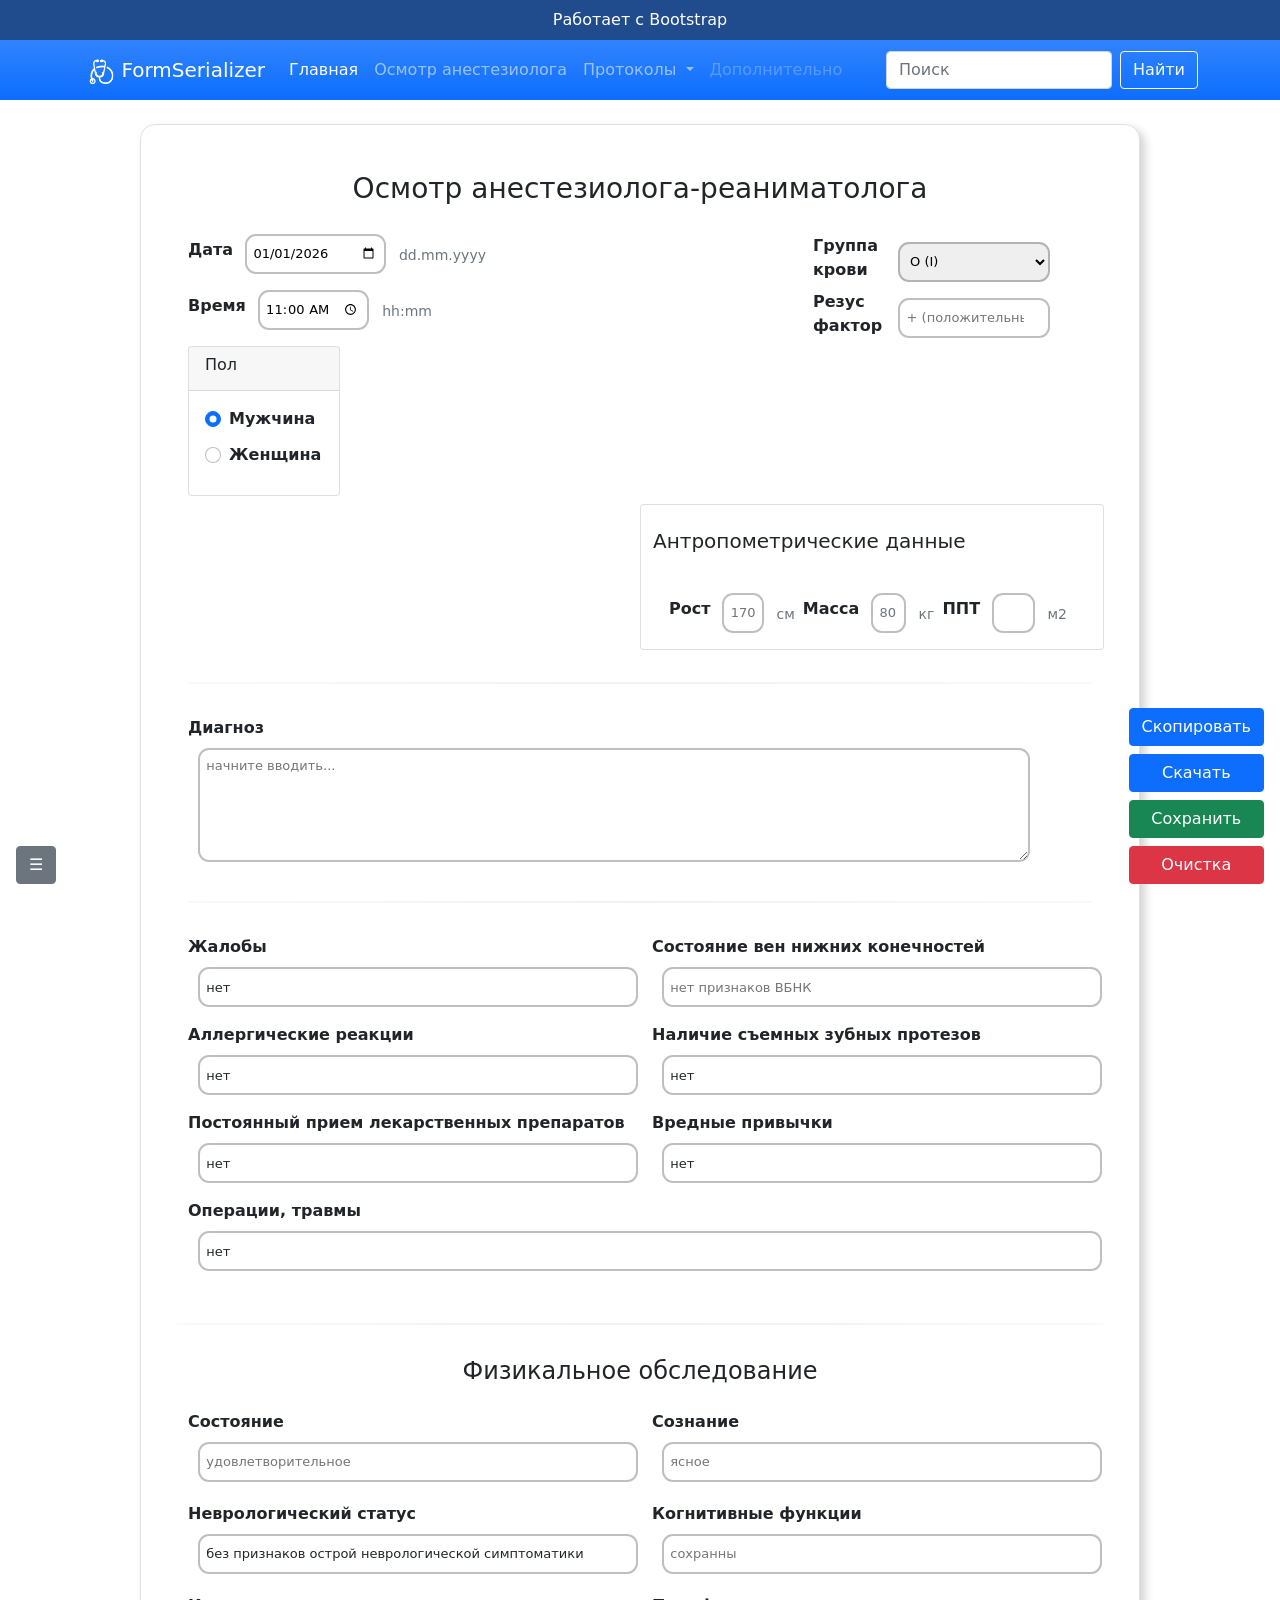
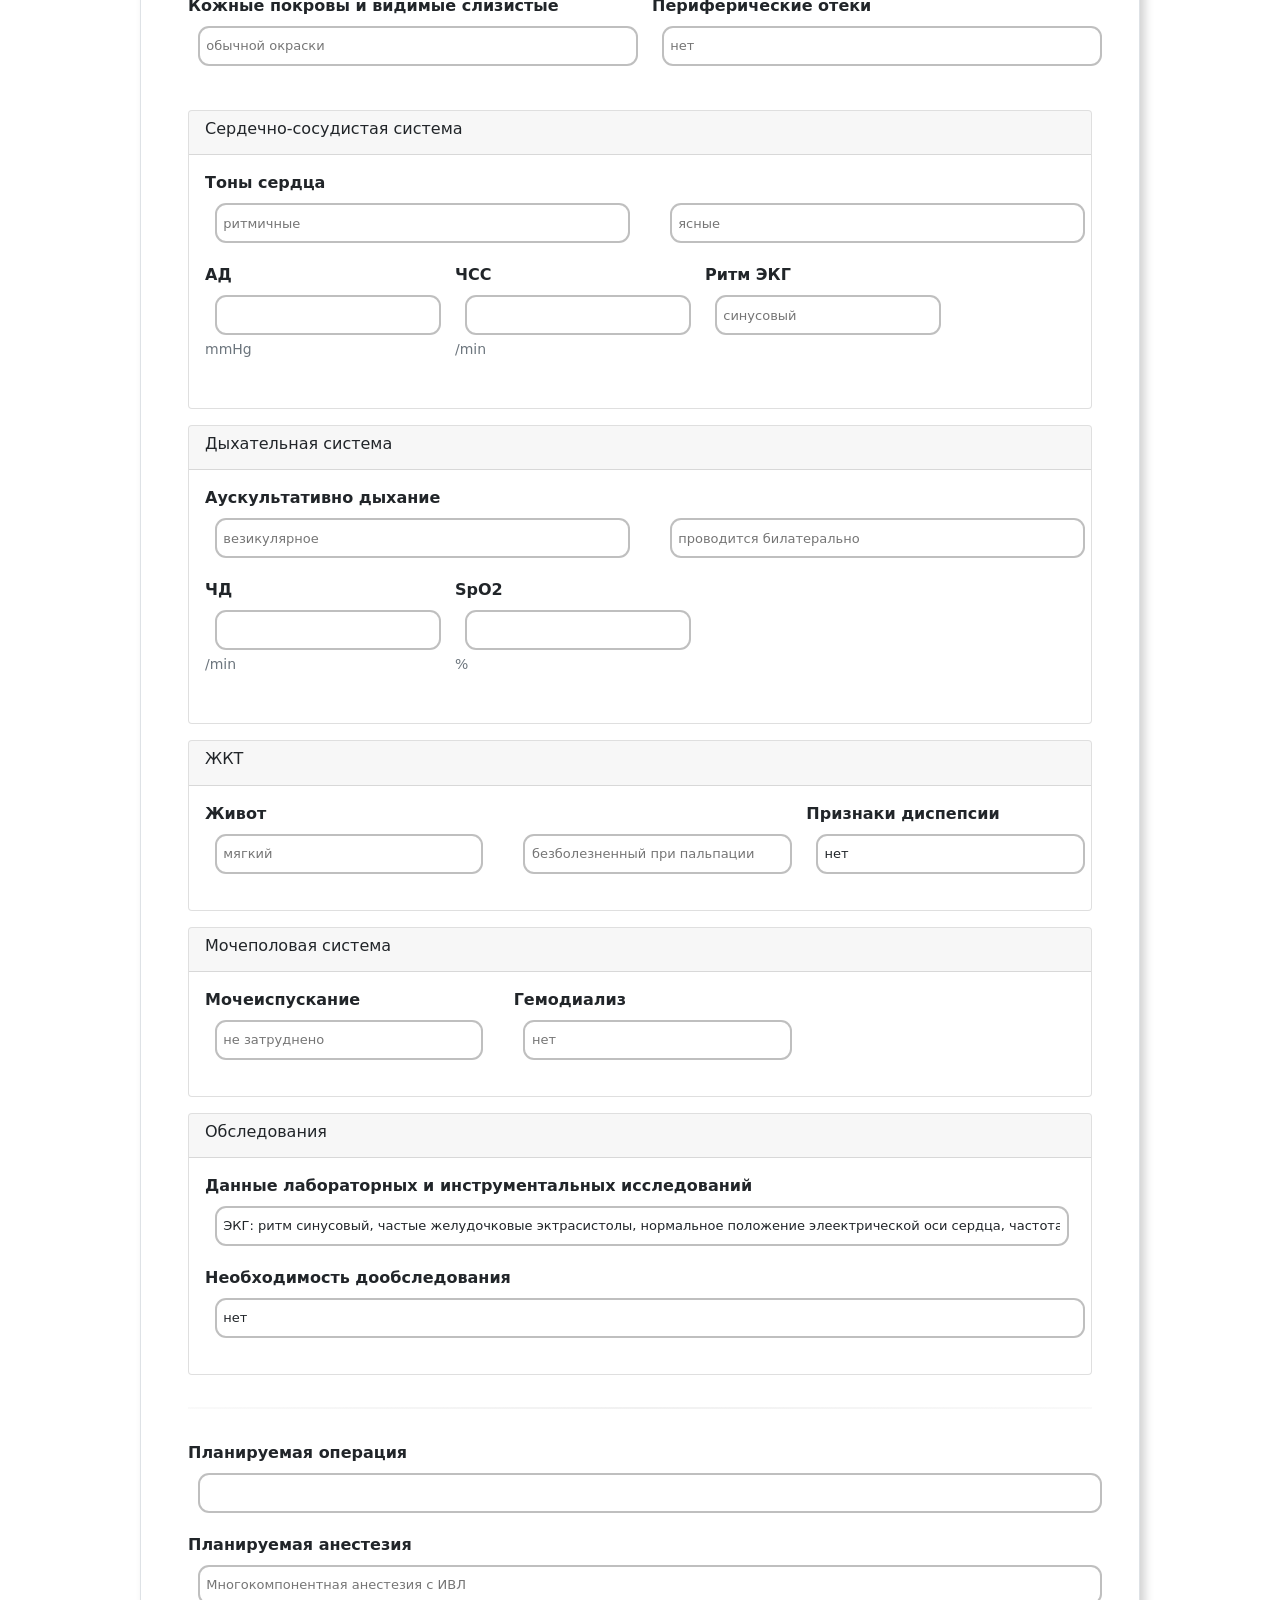
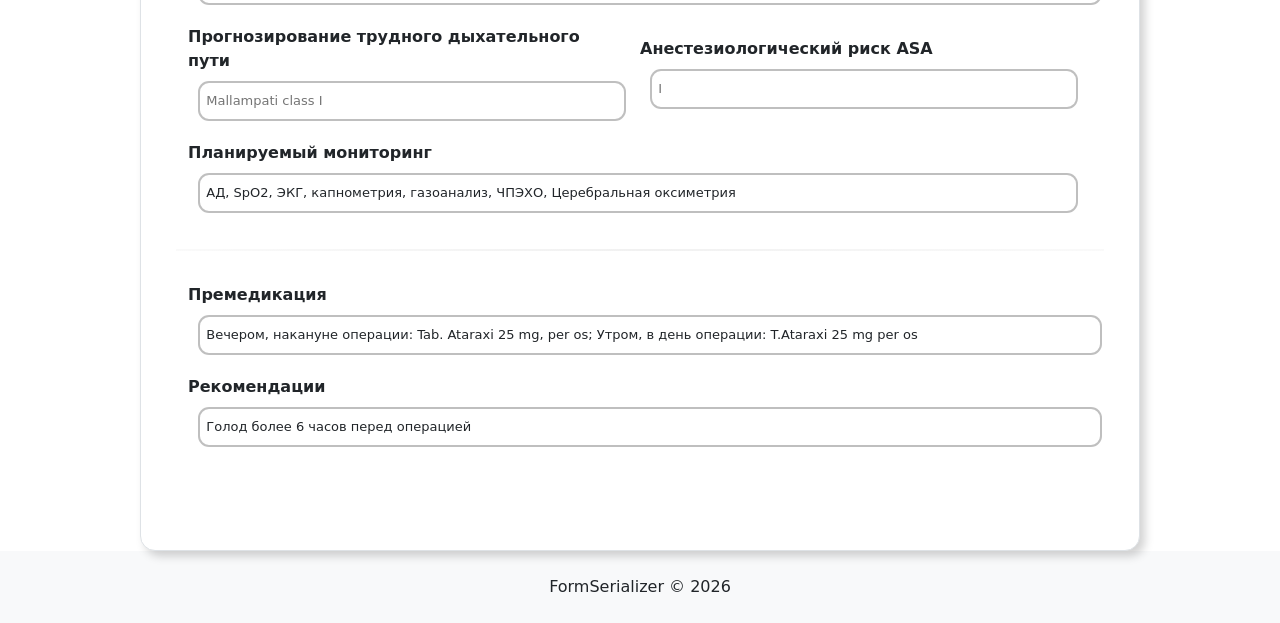
==== anesth_consultation.html @ f759b6f4 "update index and structure" ====
<!doctype html>
<html lang="ru">

<head>
  <meta charset="UTF-8" />
  <meta name="viewport" content="width=device-width, initial-scale=1.0" />
  <link rel="shortcut icon" href="img/icons/favicon.ico" />
  <link rel="stylesheet" type="text/css" href="css/lib/bootstrap.min.css" />
  <link rel="stylesheet" type="text/css" href="css/styles.css" />
  <title>Сериализатор форм</title>
</head>

<body>
 <header>
    <!-- Навигационная панель -->
    <div class="d-block px-3 py-2 text-center text-bold skippy" style="background-color: #083880; opacity: 90%">
      <a href="https://getbootstrap.com/" class="text-white text-decoration-none">Работает с Bootstrap</a>
    </div>
    <nav class="navbar navbar-expand-md navbar-dark bg-primary bg-gradient mb-4 py-0">
      <div class="container d-flex align-items-center">
        <!-- Логотип -->
        <a class="navbar-brand d-flex align-items-center" href="index.html">
          <img src="img/stethoscope_light.png" height="50px" alt="Изображение фонендоскопа" />FormSerializer
        </a>
        <!-- Ссылка на источник изображения: https://sergeychikin.ru/365/ Image by Сергей Чикин, brakodelnya@gmail.com-->

        <!-- Сворачиваемое меню  -->
        <div class="collapse navbar-collapse" id="navbarSupportedContent">
          <!-- Основные пункты меню (me-auto - выравнивание слева) -->
          <ul class="navbar-nav me-auto mb-2 mb-lg-0">
            <li class="nav-item">
              <a class="nav-link active" aria-current="page" href="index.html">Главная</a>
              <!-- Активная ссылка -->
            </li>
            <li class="nav-item">
              <a class="nav-link" href="anesth_consultation.html">Осмотр анестезиолога</a>
              <!-- Обычная ссылка -->
            </li>

            <!-- Выпадающее меню dropdown -->
            <li class="nav-item dropdown">
              <a class="nav-link dropdown-toggle" href="#" id="navbarDropdown" role="button" data-bs-toggle="dropdown"
                aria-expanded="false">
                Протоколы
              </a>
              <!-- Список выпадающего меню -->
              <ul id="main-menu-ul" class="dropdown-menu bg-light" aria-labelledby="navbarDropdown">
                <li><a class="dropdown-item" href="#">Протокол ЦВК</a></li>
                <li><a class="dropdown-item" href="#">Протокол артерия</a></li>
                <li><a class="dropdown-item" href="#">Протокол анестезии</a></li>
                <li>
                  <hr class="dropdown-divider" />
                  <!-- Разделитель пунктов меню -->
                </li>
                <li>
                  <a class="dropdown-item" href="#">Другие протоколы</a>
                </li>
              </ul>
            </li>

            <!-- Неактивная  ссылка -->
            <li class="nav-item">
              <a class="nav-link disabled" href="#" tabindex="-1" aria-disabled="true">Дополнительно</a>
            </li>
          </ul>

          <!-- Форма поиска как flex-контейнер -->
          <form class="d-flex" onsubmit="handleSearch(event)">
            <input class="form-control me-2" type="search" placeholder="Поиск" aria-label="Search">
            <button class="btn btn-outline-light" type="submit">
              Найти
            </button>
          </form>
        </div>
      </div>
    </nav>
  </header>
  <!-- Кнопка открытия меню -->
  <button class="btn btn-secondary position-fixed bottom-0 start-0 m-3" type="button" data-bs-toggle="offcanvas"
    data-bs-target="#sidebarMenu" id="main-dropdown-butt">
    ☰
  </button>

<div class="container d-flex justify-content-center align-items-center">
    <div class="content">
       <!-- Боковое меню offcanvas (динамическое меню будет заполнено скриптом) -->
      <div class="offcanvas offcanvas-start bg-light" id="sidebarMenu" aria-labelledby="sidebarLabel">
        <div class="offcanvas-header">
          <h5 class="offcanvas-title" id="sidebarLabel">Меню</h5>

          <button type="button" class="btn-close" data-bs-dismiss="offcanvas"></button>
        </div>
        <hr />
        <div class="offcanvas-body">
          <!-- Динамическое меню -->
          <ul class="nav nav-pills flex-column mb-auto" id="menu-ul"></ul>
        </div>
      </div>

      <!------ FORM ------->
      <form class="form-group" id="main-form">
        <div id="block-1">
          <!-- Heading -->
          <h3>Осмотр анестезиолога-реаниматолога</h3>
          <!-- НАЧАЛО -- Блок-1: Дата, Время, Антропометрические данные, Группа крови, Резус фактор -->
          <div class="row mt-4">
            <!-- ЛЕВАЯ КОЛОНКА: Дата и время -->
            <div class="col d-flex flex-column justify-content-start align-items-start">
              <!-- Прижато по сверху и  влево -->
              <div class="d-flex align-items-center mb-3" id="date"></div> <!-- по центру содержимого -->
              <div class="d-flex align-items-center mb-3" id="time"></div> <!-- по центру содержимого -->
              <!-- chekbox -->
              <div class="card">
                <div class="card-header">
                  <h6>Пол</h6>
                </div>
                <div class="card-body">
                  <div class="form-check" id="male"></div>
                  <div class="form-check" id="female"></div>
                </div>
              </div>
            </div>
            <div class="col"></div> <!-- пустая колонка -->
            <!-- ПРАВАЯ КОЛОНКА: всё остальное -->
            <div class="col d-flex flex-column justify-content-start align-items-start">
              <!-- ГРУППА КРОВИ И РЕЗУС  -->
              <div class="d-flex align-items-center fixed-label fixed-input" id="blood-gr"></div>
              <div class="fixed-input d-flex align-items-center mb-3 fixed-label" id="blood-gr-rh"></div>
            </div>
          </div>

          <div class="row mt-2 row-cols-2"><!-- два столбца -->
            <div class="col">
            </div>
            <div class="col card">
              <!-- АНТРОПОМЕТРИЯ - -->
              <!-- Заголовок -->
              <div class="card-title mb-3 mt-4" id="block-anthropometric-data"></div>
              <div class="d-flex card-body col-auto"><!-- горизонтальный ряд -->
                <div class="d-flex align-items-center pe-sm-2" id="growth"></div>
                <div class="d-flex align-items-center pe-sm-2" id="mass"></div>
                <div class="d-flex align-items-center pe-sm-2" id="bsa-result"></div>
              </div>
            </div>
          </div>
        </div>

        <!-- КОНЕЦ -- Блок-1 -->
        <div id="block-2">
          <!-- НАЧАЛО -- Блок-2: Диагноз -->
          <div class="d-flex">
            <div id="diagnosis"></div>
          </div>
        </div>


        <!-- КОНЕЦ -- Блок-2 -->
        <div class="row" id="block-3">
          <!-- НАЧАЛО -- Блок-3: Доп сведения, операции, аллергии итд -->

          <!-- ЛЕВЫЙ СТОЛБЕЦ: жалобы, аллергия, лекарства -->
          <div class="col-md-6">
            <div id="added-info-about-ds"></div>
            <div id="complaints" class="mb-3"></div>
            <div id="allergy" class="mb-3"></div>
            <div id="drugs" class="mb-3"></div>
          </div>

          <!-- ПРАВЫЙ СТОЛБЕЦ: состояние вен, зубы, операции, вредные привычки -->
          <div class="col-md-6">
            <div class="mb-3" id="condition-of-veins"></div>
            <div class="mb-3" id="dentures"></div>
            <div class="mb-3" id="bad-habits"></div>
          </div>
          <div class="mb-3" id="other-operations"></div>
        </div>
        <!-- Конец -- Блок-3: Доп сведения, операции, аллергии итд -->
        <div id="block-physical-exam"></div> <!-- Заголовок: Физикальное обследование -->

        <div class="row" id="block-4">
          <!-- НАЧАЛО -- Блок-4: Физикальное обследование -->
          <div class="col-6 mb-3" id="patient-state"></div>
          <div class="col-6 mb-3" id="patient-consciousness"></div>
          <div class="col-6 mb-3" id="patient-status-neuro"></div>
          <div class="col-6 mb-3" id="patient-status-cognitive"></div>
          <div class="col-6 mb-3" id="patient-skin"></div>
          <div class="col-6" id="patient-edema"></div>
          <div class="mb-4"></div>
          <div class="">
            <div class="card">
              <div class="card-header">
                <h6>Сердечно-сосудистая система</h6>
              </div>
              <div class="card-body">
                <div class="row mb-3">
                  <div class="col me-3" id="patient-heart-tones-1"></div>
                  <div class="col" id="patient-heart-tones-2"></div>
                </div>
                <div class="row mb-3">
                  <div class="col-6 mb-3  fixed-input" id="patient-ad"></div>
                  <div class="col-6 mb-3 fixed-input" id="patient-pulse"></div>
                  <div class="col-6 mb-3 fixed-input" id="patient-ecg"></div>
                </div>
              </div>
            </div>
          </div>
          <div class="mb-3"></div>
          <div class="">
            <div class="card">
              <div class="card-header">
                <h6>Дыхательная система</h6>
              </div>
              <div class="card-body">
                <div class="row mb-3">
                  <div class="col me-3" id="patient-auscultation-type-1"></div>
                  <div class="col" id="patient-auscultation-type-2"></div>
                </div>
                <div class="row mb-3">
                  <div class="col-6 mb-3  fixed-input" id="patient-breath-rate"></div>
                  <div class="col-6 mb-3 fixed-input" id="patient-spo2"></div>
                  <div class="col-6 mb-1 fixed-input" id="patient-ecg"></div>
                </div>
              </div>
            </div>
          </div>
          <div class="mb-3"></div>
          <div class="">
            <div class="card">
              <div class="card-header">
                <h6>ЖКТ</h6>
              </div>
              <div class="card-body">
                <div class="row mb-3">
                  <div class="col me-3" id="patient-abdomen-1"></div>
                  <div class="col" id="patient-abdomen-2"></div>
                  <div class="col" id="patient-dyspes"></div>
                </div>
              </div>
            </div>
          </div>
          <div class="mb-3"></div>
          <div class="">
            <div class="card">
              <div class="card-header">
                <h6>Мочеполовая система</h6>
              </div>
              <div class="card-body">
                <div class="row mb-3">
                  <div class="col me-3" id="patient-urination"></div>
                  <div class="col" id="patient-dialisis"></div>
                  <div class="col" id="patient-dyspes"></div>
                </div>
              </div>
            </div>
          </div>
        </div>
        <div class="mb-3"></div>
        <!-- КОНЕЦ -- Блок-4: Физикальное обследование -->

        <div id="block-5">
          <!-- НАЧАЛО -- Блок-5: Лабораторные данные, дообследование -->

          <div class="card">
            <div class="card-header">
              <h6>Обследования</h6>
            </div>
            <div class="card-body">
              <div class="row mb-3">
                <div class="col me-3" id="analiysis"></div>
              </div>
              <div class="row mb-3">
                <div class="col" id="deep-examination"></div>
              </div>
            </div>
          </div>


        </div>
        <!-- КОНЕЦ -- Блок-5: Лабораторные данные, дообследование -->

        <!----------------------------------->
        <div class="row" id="block-6">
          <!-- НАЧАЛО -- Блок-6: Планируемая операция, анестезия... -->
          <div class="mb-3" id="planned-operation"></div>
          <div class="mb-3" id="planned-anesth"></div>
          <div class="row align-content-center">
            <div class="col-6 mb-3 align-content-center" id="mallampati"></div>
            <div class="col-6 mb-3 align-content-center" id="asa"></div>
            <div class="col" id="planned-monitoring"></div>
          </div>
        </div>
        <!-- КОНЕЦ -- Блок-6: Планируемая операция, анестезия... -->

        <!----------------------------------->
        <div class="row" id="block-7">
          <!-- НАЧАЛО -- Блок-7: Планируемый мониторинг, премедикация... -->

          <div class="mb-3" id="premedecation"></div>
          <div class="mb-3" id="recomendations"></div>
        </div>
        <!-- КОНЕЦ -- Блок-7: Планируемый мониторинг, премедикация... -->

    </div>
    </form>
    <!-- Кнопки справа внизу -->
    <div class="position-fixed bottom-0 end-0 m-3 d-flex flex-column gap-2">
      <button class="btn btn-primary" id="copy-button">Скопировать</button>
      <button class="btn btn-primary" id="save-to-file-button">Скачать</button>
      <button class="btn btn-success" id="save-to-file-ls">Сохранить</button>
      <button class="btn btn-danger" id="clear-ls" onclick="clearLocalStorage()">Очистка</button>
    </div>
  </div>
  </div>

  <footer class="bg-light py-4">
    <div class="container text-center">
      FormSerializer © <span id="current-year"></span>
    </div>
  </footer>

  <script src="js/lib/bootstrap.min.js">
    // bootstrap
  </script>
  <script src="js/source.js">
    // JS
  </script>
  <script src="js/anesth_consult_page_builder.js">
    // JS
  </script>
  <script src="js/variables.js">
    // JS
  </script>
</body>

</html>
---- css/styles.css ----
.content {
  background: #ffffff;
  border: 1px solid #dee2e6;
  border-radius: 15px;
  padding: 2em 2em 3em 2em;
  box-shadow: 5px 5px 10px rgba(0, 0, 0, 0.18); /* тень */
  max-width: 1000px;  
}

/* Формы */
.form-group {
  padding: 15px;
  margin-bottom: 20px;
}
.form-group label {
  margin-right: 2px;
  font-weight: bold;
}
.delivered {
  width: 50%;
}

/* Поля ввода */
.form-group input:not([type="radio"]):not([type="checkbox"]), /* исключение для радибаттон и чекбокс */
.form-group textarea,
.form-group select
 {
  border: 2px solid rgba(0, 0, 0, 0.25);
  width: 100%;
  font-size: 13px;
  min-height: 40px;
  margin-left: 0.75em;
  margin-right: 1em;
  border-radius: 11px;
  padding: 0.5em;
  transition: all 0.2s;
  outline: none;
  cursor: text;
  overflow: auto;
}

.form-group textarea {
  min-height: 40px;
  max-height: 200px;
  resize: vertical;
}

/* Состояния полей */
.form-group input:hover :not([type="radio"]):not([type="checkbox"]),
.form-group textarea:hover,
.form-group select:hover {
  background: #d3d3d3;
}
.form-group input :focus:not([type="radio"]):not([type="checkbox"]),
.form-group textarea:focus,
.form-group select:focus {
  background: #fff;
  border: 2px solid #007bff;
  box-shadow: 0 0 5px rgba(0, 123, 255, 0.5);
  font-weight: bold;
}

.form-text {
  /* margin: 1em !important; */
  display: block;
}
/* Фикисрованный размер для label, input */
.fixed-label {
  min-width: 200px;
}
.fixed-input {
  width: 250px;
}

/* Line spacer */
.line-spacer {
  height: 2px;

  /*background-color: #1a1a1a;*/
  background-image: linear-gradient(90deg, #f7f7f7, #ebebeb, #f7f7f7);
  opacity: 70%;
  margin-top: 2em;
  margin-bottom: 2em;
}

/* headers */
h1,
h2,
h3,
h4 {
  text-align: center;
  margin-bottom: 1em;
}
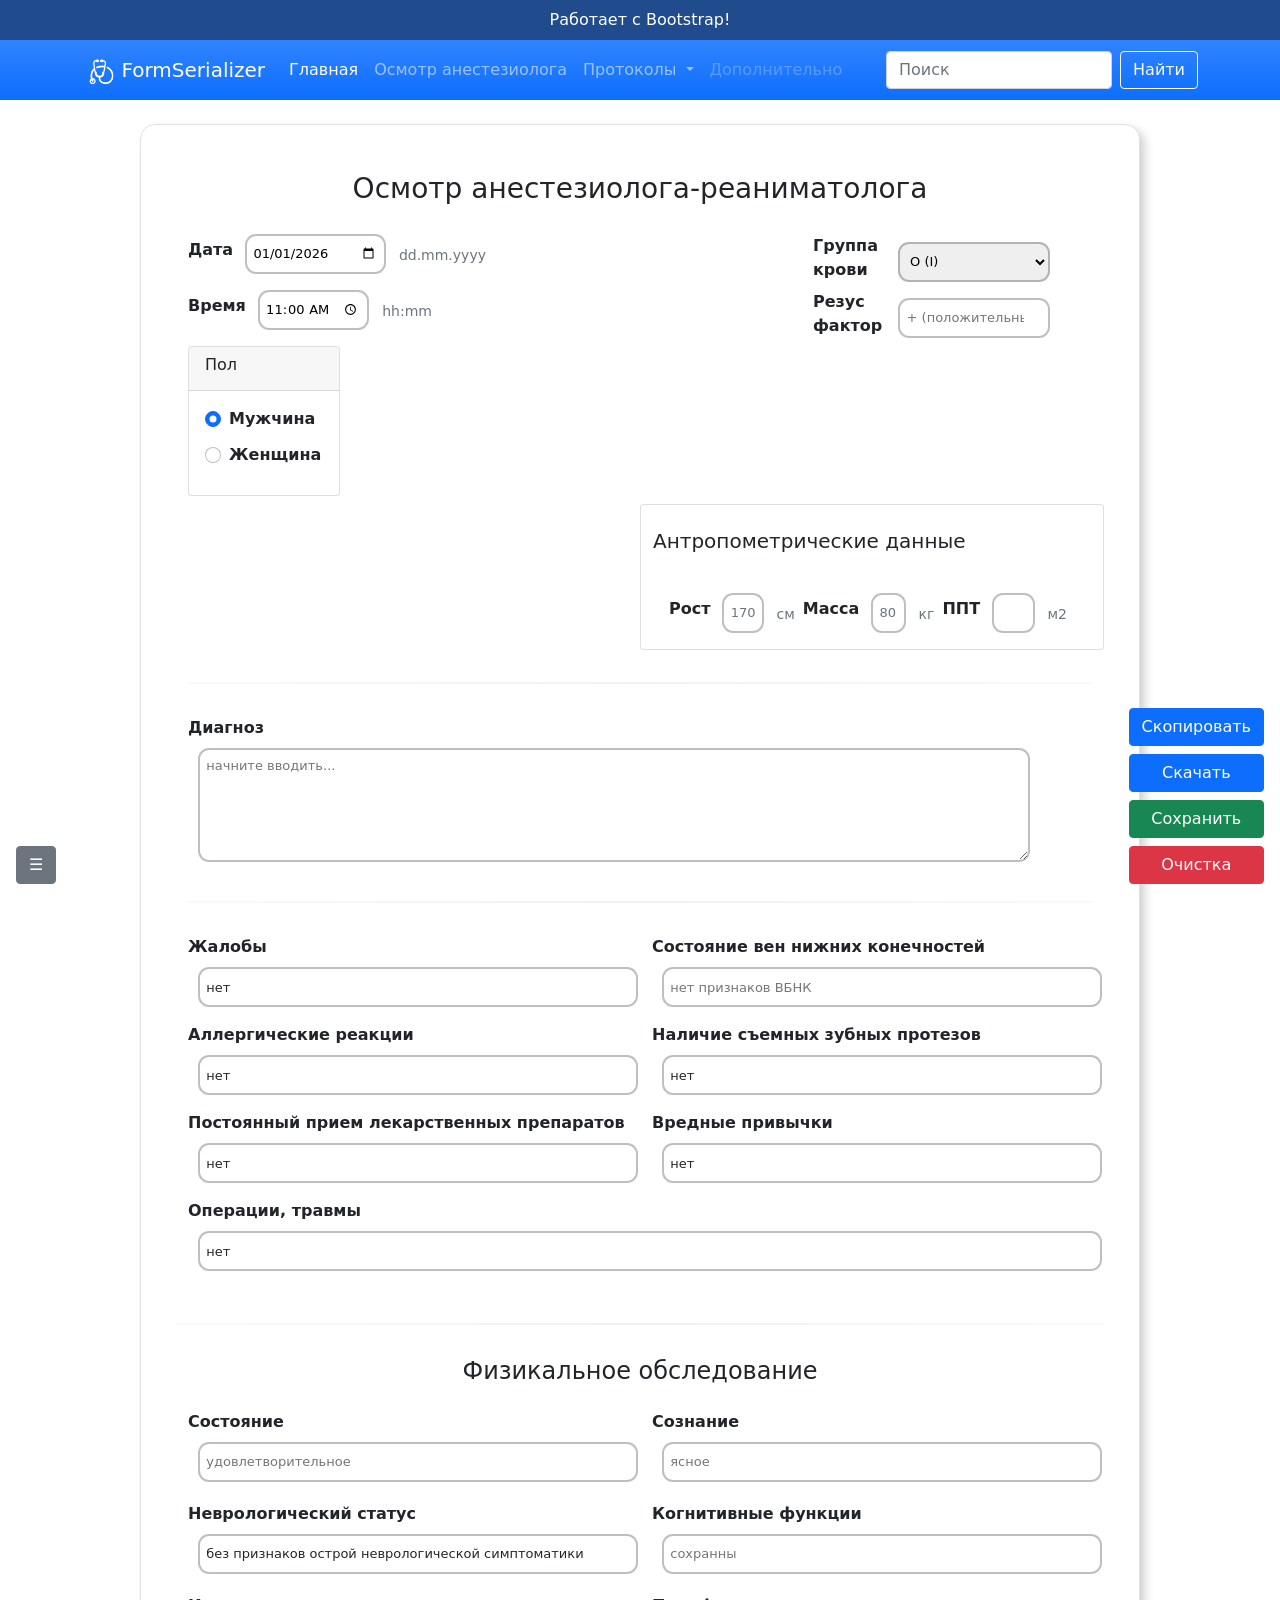
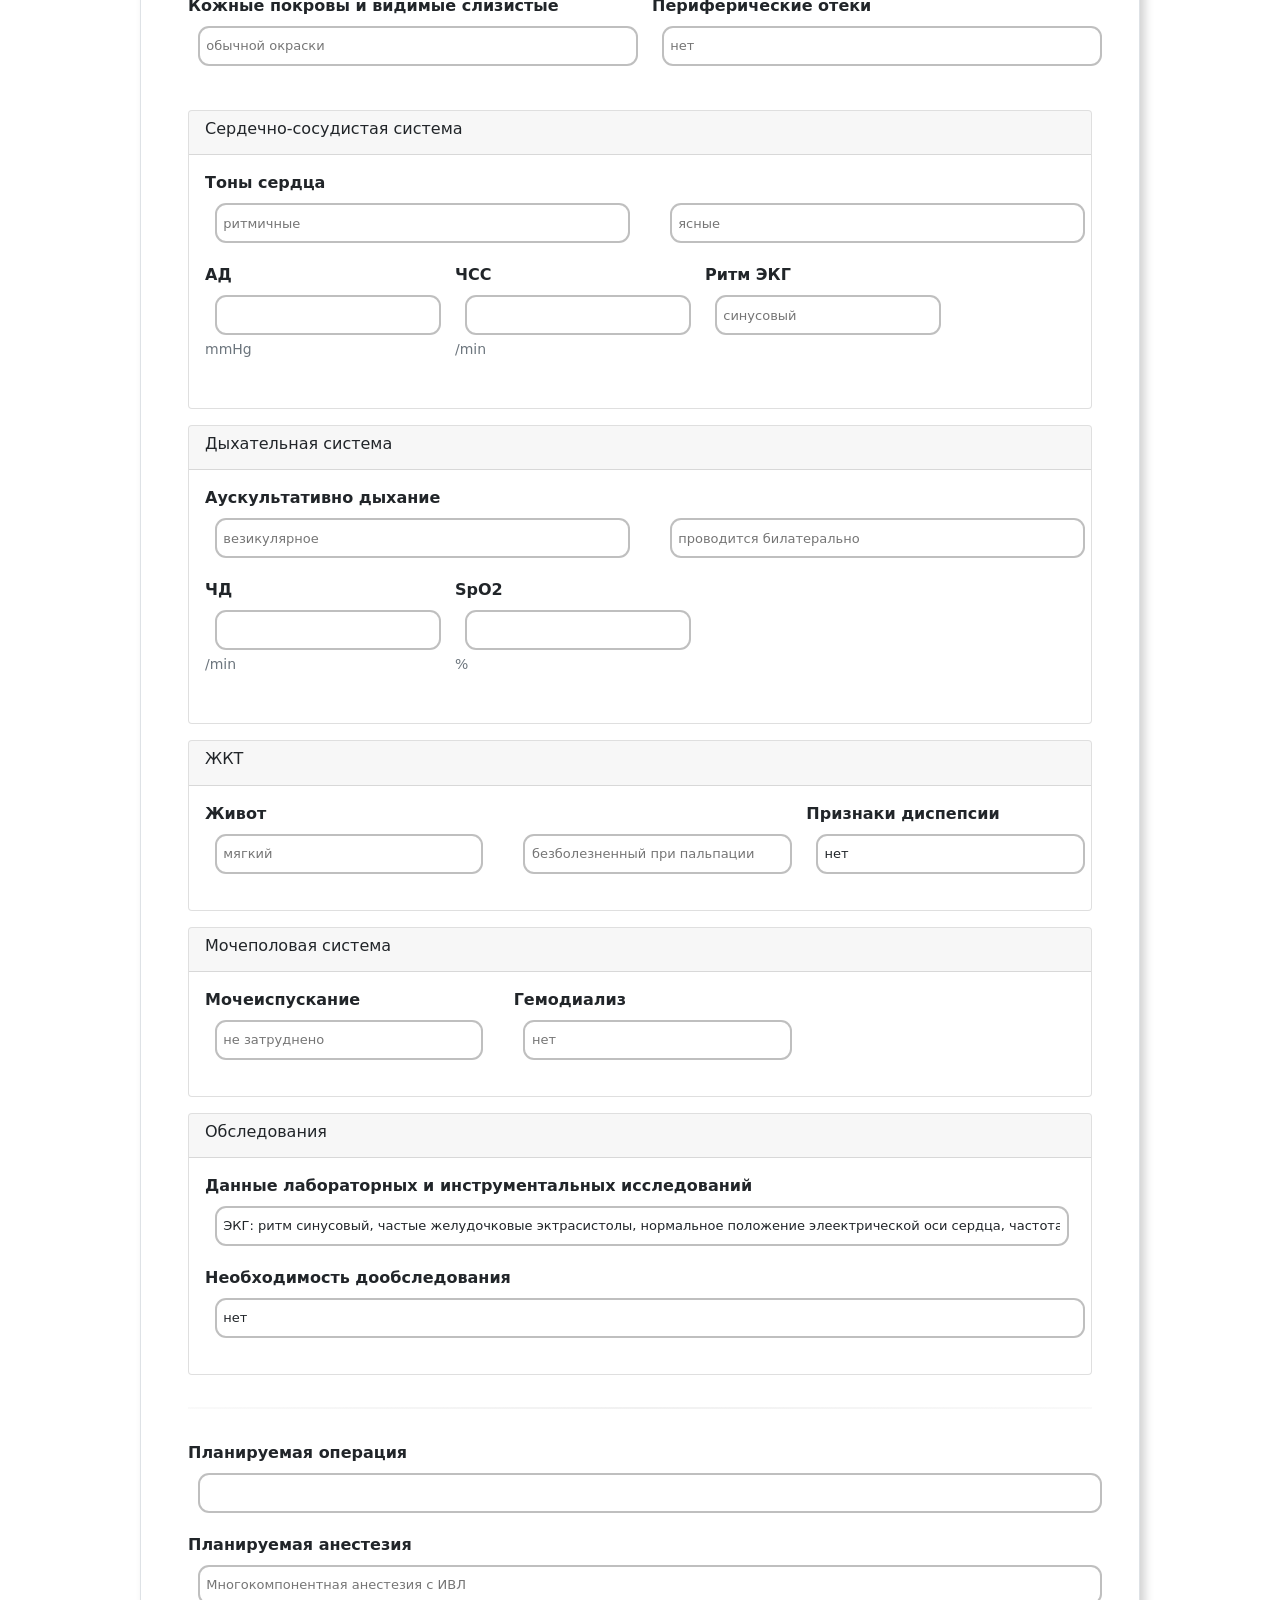
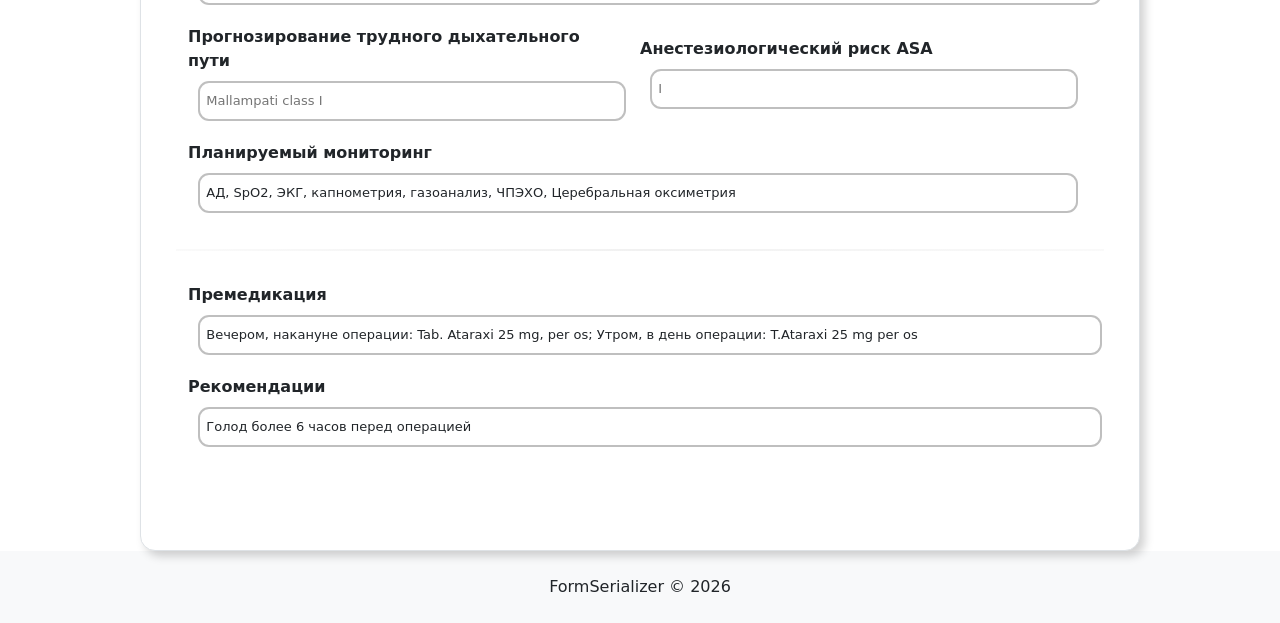
==== commit 2f005a75: "fix some small bugs" ====
--- a/anesth_consultation.html
+++ b/anesth_consultation.html
@@ -14,7 +14,7 @@
  <header>
     <!-- Навигационная панель -->
     <div class="d-block px-3 py-2 text-center text-bold skippy" style="background-color: #083880; opacity: 90%">
-      <a href="https://getbootstrap.com/" class="text-white text-decoration-none">Работает с Bootstrap</a>
+      <a href="https://getbootstrap.com/" class="text-white text-decoration-none">Работает с Bootstrap!</a>
     </div>
     <nav class="navbar navbar-expand-md navbar-dark bg-primary bg-gradient mb-4 py-0">
       <div class="container d-flex align-items-center">
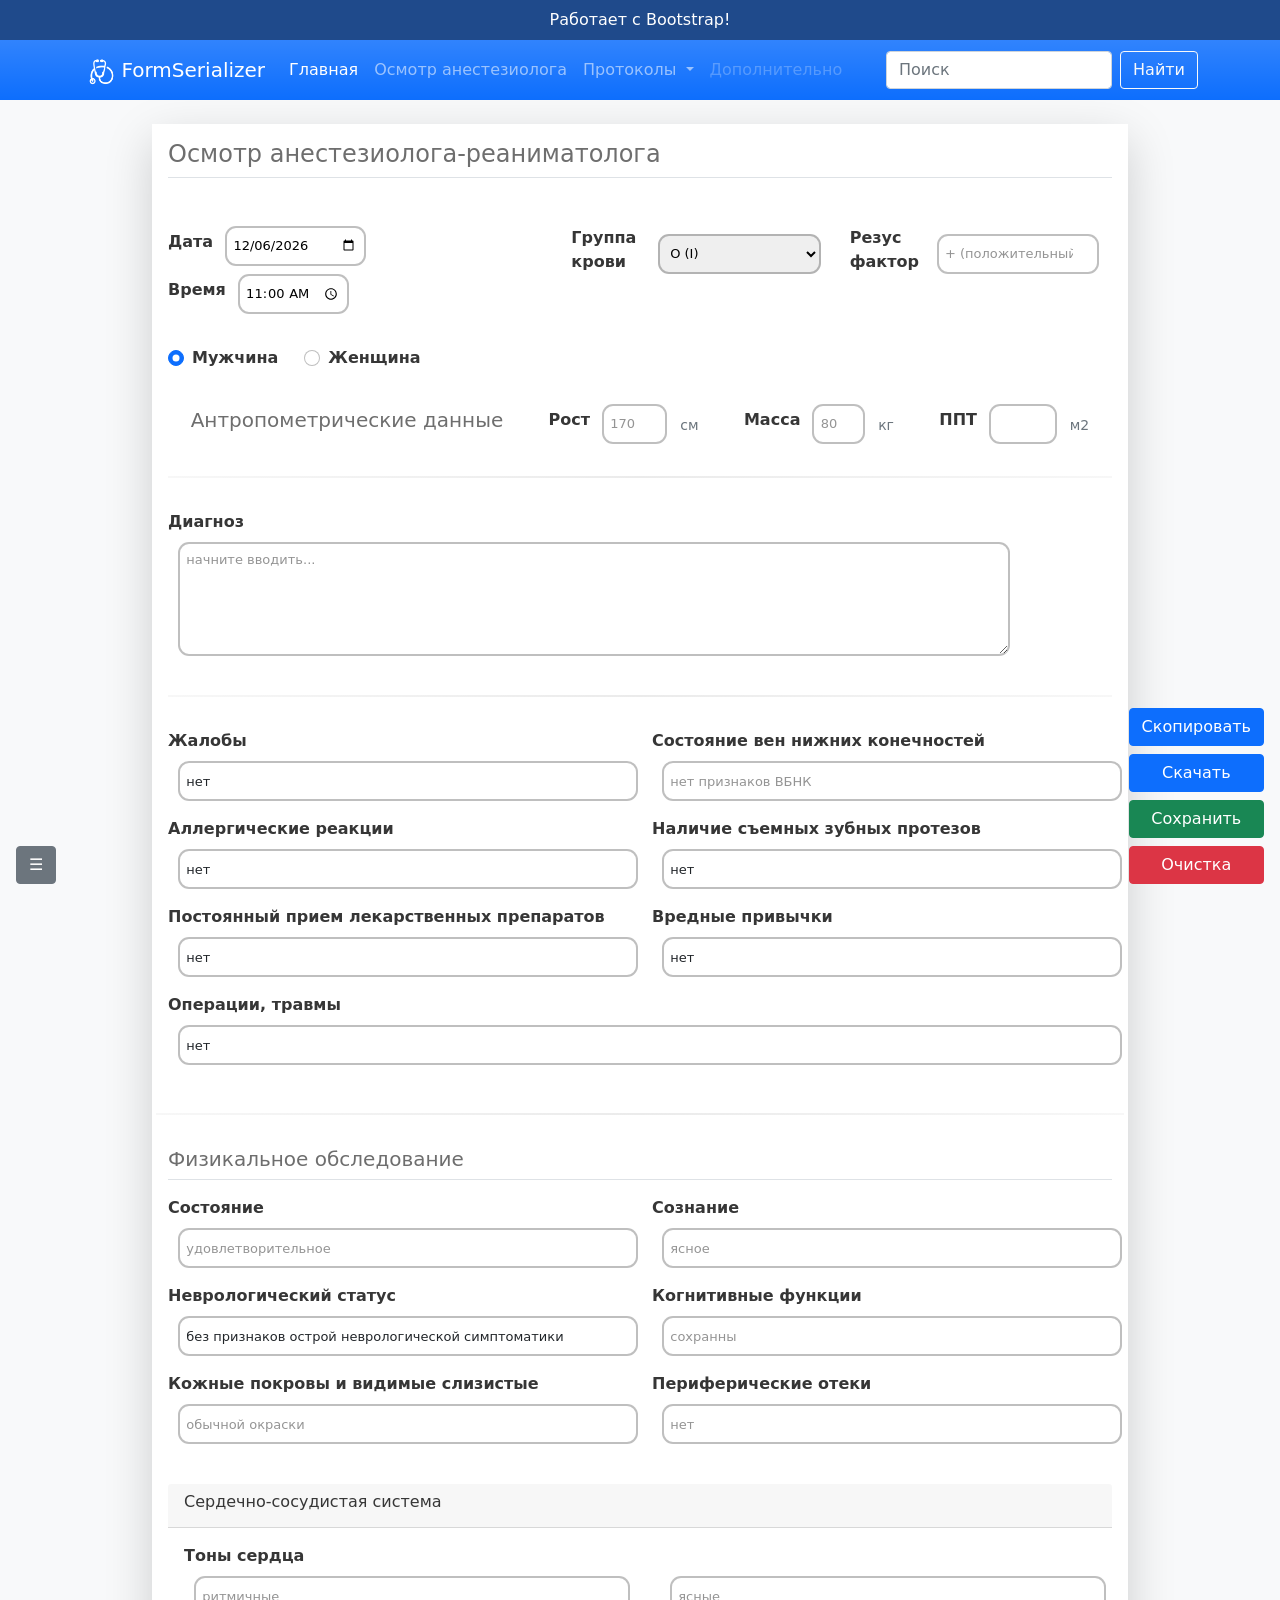
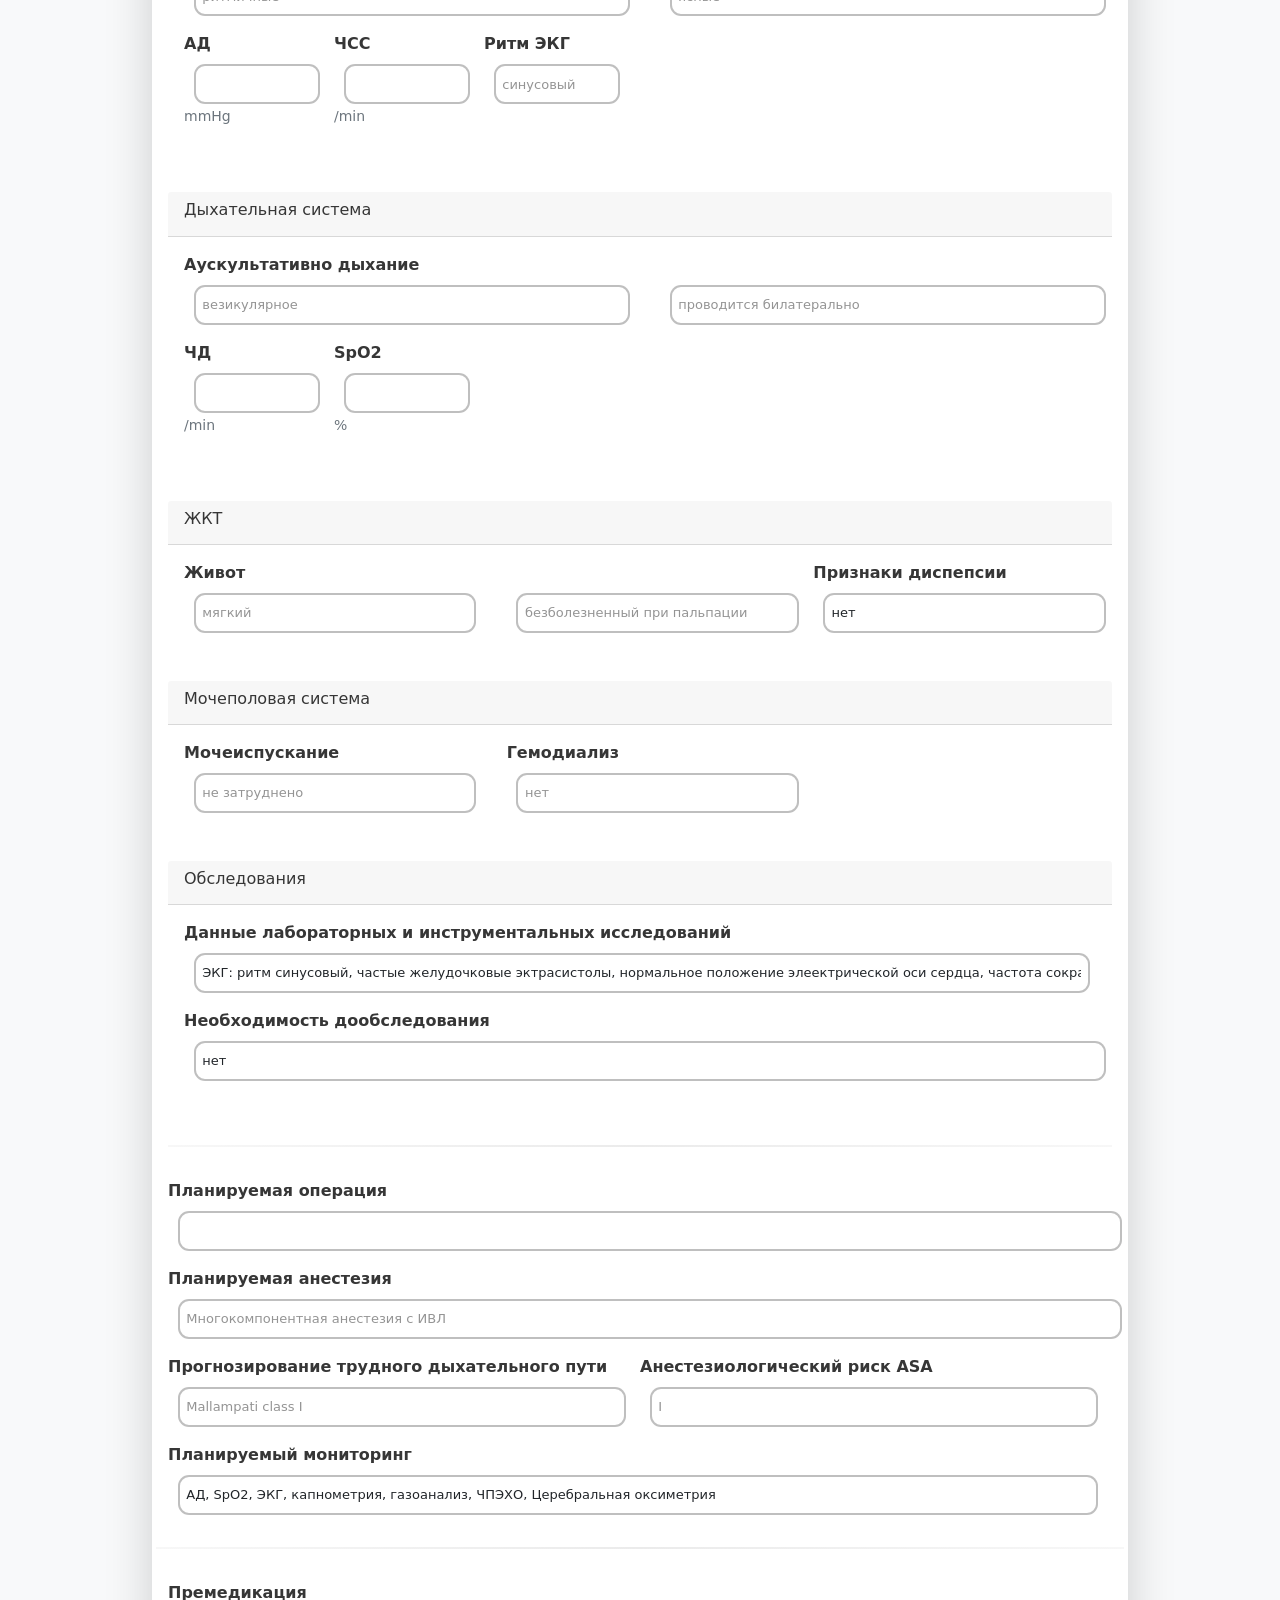
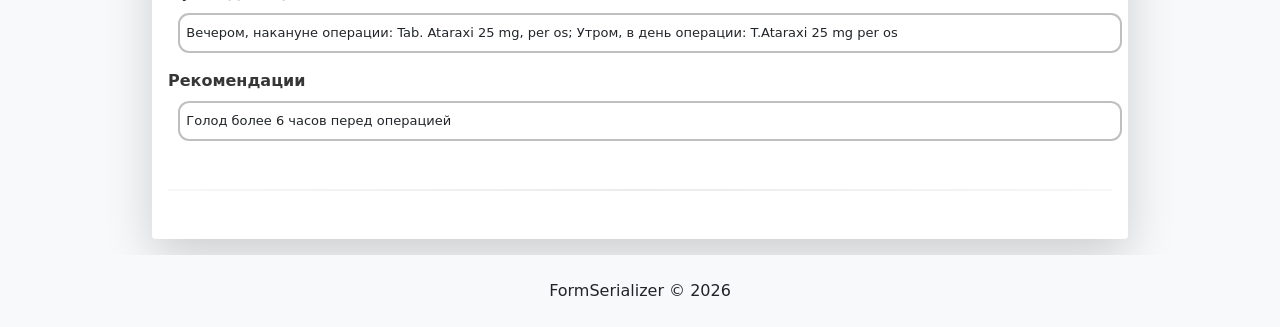
==== commit cbd7f54b: "add vaildation" ====
--- a/anesth_consultation.html
+++ b/anesth_consultation.html
@@ -7,11 +7,11 @@
   <link rel="shortcut icon" href="img/icons/favicon.ico" />
   <link rel="stylesheet" type="text/css" href="css/lib/bootstrap.min.css" />
   <link rel="stylesheet" type="text/css" href="css/styles.css" />
-  <title>Сериализатор форм</title>
+  <title>Осмотр анестезиолога</title>
 </head>
 
-<body>
- <header>
+<body class="bg-light">
+  <header>
     <!-- Навигационная панель -->
     <div class="d-block px-3 py-2 text-center text-bold skippy" style="background-color: #083880; opacity: 90%">
       <a href="https://getbootstrap.com/" class="text-white text-decoration-none">Работает с Bootstrap!</a>
@@ -75,76 +75,86 @@
       </div>
     </nav>
   </header>
+
   <!-- Кнопка открытия меню -->
   <button class="btn btn-secondary position-fixed bottom-0 start-0 m-3" type="button" data-bs-toggle="offcanvas"
     data-bs-target="#sidebarMenu" id="main-dropdown-butt">
     ☰
   </button>
 
-<div class="container d-flex justify-content-center align-items-center">
-    <div class="content">
-       <!-- Боковое меню offcanvas (динамическое меню будет заполнено скриптом) -->
-      <div class="offcanvas offcanvas-start bg-light" id="sidebarMenu" aria-labelledby="sidebarLabel">
-        <div class="offcanvas-header">
-          <h5 class="offcanvas-title" id="sidebarLabel">Меню</h5>
-
-          <button type="button" class="btn-close" data-bs-dismiss="offcanvas"></button>
-        </div>
-        <hr />
-        <div class="offcanvas-body">
-          <!-- Динамическое меню -->
-          <ul class="nav nav-pills flex-column mb-auto" id="menu-ul"></ul>
-        </div>
-      </div>
-
+  <!-- Боковое меню offcanvas (динамическое меню будет заполнено скриптом) -->
+  <div class="offcanvas offcanvas-start bg-light" id="sidebarMenu" aria-labelledby="sidebarLabel">
+    <div class="offcanvas-header">
+      <h5 class="offcanvas-title" id="sidebarLabel">Меню</h5>
+
+      <button type="button" class="btn-close" data-bs-dismiss="offcanvas"></button>
+    </div>
+    <hr />
+    <div class="offcanvas-body">
+      <!-- Динамическое меню -->
+      <ul class="nav nav-pills flex-column mb-auto" id="menu-ul"></ul>
+    </div>
+  </div>
+
+  <!-- Кнопки справа внизу -->
+  <div class="position-fixed bottom-0 end-0 m-3 d-flex flex-column gap-2">
+    <button class="btn btn-primary" id="copy-button" title="Скопировать текст формы в буфер-обмена">Скопировать</button>
+    <button class="btn btn-primary" id="save-to-file-button" title="Скачать файл с текстом">Скачать</button>
+    <button class="btn btn-success" id="save-to-file-ls" title="Сохранить в локальное хранилище">Сохранить</button>
+    <button class="btn btn-danger" id="clear-ls" title="Очистить локальное хранилище"
+      onclick="clearLocalStorage()">Очистка</button>
+  </div>
+  <!---------------------------------------------------------------------------------------->
+  <main class="container content"> <!-- Главный контейнер-->
+
+    <div class="my-lg-3 p-3 bg-white rounded-bottom shadow-lg ">
       <!------ FORM ------->
       <form class="form-group" id="main-form">
         <div id="block-1">
           <!-- Heading -->
-          <h3>Осмотр анестезиолога-реаниматолога</h3>
+          <h4 class="border-bottom border-gray pb-2 mb-0">Осмотр анестезиолога-реаниматолога</h4>
           <!-- НАЧАЛО -- Блок-1: Дата, Время, Антропометрические данные, Группа крови, Резус фактор -->
+          <div class="row mt-4 g-4">
+            <!-- Дата и время + Пол -->
+            <div class="col">
+              <!-- Дата и время -->
+              <div class="d-flex flex-column gap-2">
+                <div class="d-flex align-items-center fixed-input" id="date"></div>
+                <div class="d-flex align-items-center fixed-input" id="time"></div>
+              </div>
+              <!-- Пол -->
+              <div class="d-flex gap-4 mt-3 pt-3">
+                <div class="form-check" id="male"></div>
+                <div class="form-check" id="female"></div>
+              </div>
+            </div>
+
+            <!-- Группа крови и Резус -->
+            <div class="col-md-7">
+              <div class="row g-3">
+                <div class="col-md-6">
+                  <div class="d-flex align-items-center" id="blood-gr"></div>
+                </div>
+                <div class="col-md-6">
+                  <div class="d-flex align-items-center" id="blood-gr-rh"></div>
+                </div>
+              </div>
+            </div>
+          </div>
+
+          <!-- Антропометрические данные -->
           <div class="row mt-4">
-            <!-- ЛЕВАЯ КОЛОНКА: Дата и время -->
-            <div class="col d-flex flex-column justify-content-start align-items-start">
-              <!-- Прижато по сверху и  влево -->
-              <div class="d-flex align-items-center mb-3" id="date"></div> <!-- по центру содержимого -->
-              <div class="d-flex align-items-center mb-3" id="time"></div> <!-- по центру содержимого -->
-              <!-- chekbox -->
-              <div class="card">
-                <div class="card-header">
-                  <h6>Пол</h6>
-                </div>
-                <div class="card-body">
-                  <div class="form-check" id="male"></div>
-                  <div class="form-check" id="female"></div>
-                </div>
-              </div>
-            </div>
-            <div class="col"></div> <!-- пустая колонка -->
-            <!-- ПРАВАЯ КОЛОНКА: всё остальное -->
-            <div class="col d-flex flex-column justify-content-start align-items-start">
-              <!-- ГРУППА КРОВИ И РЕЗУС  -->
-              <div class="d-flex align-items-center fixed-label fixed-input" id="blood-gr"></div>
-              <div class="fixed-input d-flex align-items-center mb-3 fixed-label" id="blood-gr-rh"></div>
-            </div>
-          </div>
-
-          <div class="row mt-2 row-cols-2"><!-- два столбца -->
             <div class="col">
-            </div>
-            <div class="col card">
-              <!-- АНТРОПОМЕТРИЯ - -->
-              <!-- Заголовок -->
-              <div class="card-title mb-3 mt-4" id="block-anthropometric-data"></div>
-              <div class="d-flex card-body col-auto"><!-- горизонтальный ряд -->
-                <div class="d-flex align-items-center pe-sm-2" id="growth"></div>
-                <div class="d-flex align-items-center pe-sm-2" id="mass"></div>
-                <div class="d-flex align-items-center pe-sm-2" id="bsa-result"></div>
-              </div>
-            </div>
-          </div>
-        </div>
-
+              <div class="d-flex flex-nowrap align-items-center justify-content-around">
+                <div class="text-muted" id="block-anthropometric-data"></div>
+                <div class="d-flex align-items-center fixed-input" id="growth"></div>
+                <div class="d-flex align-items-center fixed-input" id="mass"></div>
+                <div class="d-flex align-items-center fixed-input" id="bsa-result"></div>
+              </div>
+
+            </div>
+          </div>
+        </div>
         <!-- КОНЕЦ -- Блок-1 -->
         <div id="block-2">
           <!-- НАЧАЛО -- Блок-2: Диагноз -->
@@ -175,7 +185,9 @@
           <div class="mb-3" id="other-operations"></div>
         </div>
         <!-- Конец -- Блок-3: Доп сведения, операции, аллергии итд -->
-        <div id="block-physical-exam"></div> <!-- Заголовок: Физикальное обследование -->
+        <div class="border-bottom border-gray mb-3" id="block-physical-exam"></div>
+        <!-- Заголовок: Физикальное обследование -->
+
 
         <div class="row" id="block-4">
           <!-- НАЧАЛО -- Блок-4: Физикальное обследование -->
@@ -186,8 +198,8 @@
           <div class="col-6 mb-3" id="patient-skin"></div>
           <div class="col-6" id="patient-edema"></div>
           <div class="mb-4"></div>
-          <div class="">
-            <div class="card">
+          <div>
+            <div class="rounded-top-5">
               <div class="card-header">
                 <h6>Сердечно-сосудистая система</h6>
               </div>
@@ -205,51 +217,47 @@
             </div>
           </div>
           <div class="mb-3"></div>
-          <div class="">
-            <div class="card">
-              <div class="card-header">
-                <h6>Дыхательная система</h6>
-              </div>
-              <div class="card-body">
-                <div class="row mb-3">
-                  <div class="col me-3" id="patient-auscultation-type-1"></div>
-                  <div class="col" id="patient-auscultation-type-2"></div>
-                </div>
-                <div class="row mb-3">
-                  <div class="col-6 mb-3  fixed-input" id="patient-breath-rate"></div>
-                  <div class="col-6 mb-3 fixed-input" id="patient-spo2"></div>
-                  <div class="col-6 mb-1 fixed-input" id="patient-ecg"></div>
-                </div>
-              </div>
-            </div>
+          <div class="rounded-top-5">
+            <div class="card-header">
+              <h6>Дыхательная система</h6>
+            </div>
+            <div class="card-body">
+              <div class="row mb-3">
+                <div class="col me-3" id="patient-auscultation-type-1"></div>
+                <div class="col" id="patient-auscultation-type-2"></div>
+              </div>
+              <div class="row mb-3">
+                <div class="col-6 mb-3  fixed-input" id="patient-breath-rate"></div>
+                <div class="col-6 mb-3 fixed-input" id="patient-spo2"></div>
+                <div class="col-6 mb-1 fixed-input" id="patient-ecg"></div>
+              </div>
+            </div>
+
           </div>
           <div class="mb-3"></div>
-          <div class="">
-            <div class="card">
-              <div class="card-header">
-                <h6>ЖКТ</h6>
-              </div>
-              <div class="card-body">
-                <div class="row mb-3">
-                  <div class="col me-3" id="patient-abdomen-1"></div>
-                  <div class="col" id="patient-abdomen-2"></div>
-                  <div class="col" id="patient-dyspes"></div>
-                </div>
+          <div class="rounded-top-5">
+            <div class="card-header">
+              <h6>ЖКТ</h6>
+            </div>
+            <div class="card-body">
+              <div class="row mb-3">
+                <div class="col me-3" id="patient-abdomen-1"></div>
+                <div class="col" id="patient-abdomen-2"></div>
+                <div class="col" id="patient-dyspes"></div>
               </div>
             </div>
           </div>
           <div class="mb-3"></div>
-          <div class="">
-            <div class="card">
-              <div class="card-header">
-                <h6>Мочеполовая система</h6>
-              </div>
-              <div class="card-body">
-                <div class="row mb-3">
-                  <div class="col me-3" id="patient-urination"></div>
-                  <div class="col" id="patient-dialisis"></div>
-                  <div class="col" id="patient-dyspes"></div>
-                </div>
+
+          <div class="rounded-top-5">
+            <div class="card-header">
+              <h6>Мочеполовая система</h6>
+            </div>
+            <div class="card-body">
+              <div class="row mb-3">
+                <div class="col me-3" id="patient-urination"></div>
+                <div class="col" id="patient-dialisis"></div>
+                <div class="col" id="patient-dyspes"></div>
               </div>
             </div>
           </div>
@@ -260,7 +268,7 @@
         <div id="block-5">
           <!-- НАЧАЛО -- Блок-5: Лабораторные данные, дообследование -->
 
-          <div class="card">
+          <div class="rounded-top-5">
             <div class="card-header">
               <h6>Обследования</h6>
             </div>
@@ -272,46 +280,37 @@
                 <div class="col" id="deep-examination"></div>
               </div>
             </div>
-          </div>
-
-
-        </div>
-        <!-- КОНЕЦ -- Блок-5: Лабораторные данные, дообследование -->
-
-        <!----------------------------------->
-        <div class="row" id="block-6">
-          <!-- НАЧАЛО -- Блок-6: Планируемая операция, анестезия... -->
-          <div class="mb-3" id="planned-operation"></div>
-          <div class="mb-3" id="planned-anesth"></div>
-          <div class="row align-content-center">
-            <div class="col-6 mb-3 align-content-center" id="mallampati"></div>
-            <div class="col-6 mb-3 align-content-center" id="asa"></div>
-            <div class="col" id="planned-monitoring"></div>
-          </div>
-        </div>
-        <!-- КОНЕЦ -- Блок-6: Планируемая операция, анестезия... -->
-
-        <!----------------------------------->
-        <div class="row" id="block-7">
-          <!-- НАЧАЛО -- Блок-7: Планируемый мониторинг, премедикация... -->
-
-          <div class="mb-3" id="premedecation"></div>
-          <div class="mb-3" id="recomendations"></div>
-        </div>
-        <!-- КОНЕЦ -- Блок-7: Планируемый мониторинг, премедикация... -->
-
-    </div>
-    </form>
-    <!-- Кнопки справа внизу -->
-    <div class="position-fixed bottom-0 end-0 m-3 d-flex flex-column gap-2">
-      <button class="btn btn-primary" id="copy-button">Скопировать</button>
-      <button class="btn btn-primary" id="save-to-file-button">Скачать</button>
-      <button class="btn btn-success" id="save-to-file-ls">Сохранить</button>
-      <button class="btn btn-danger" id="clear-ls" onclick="clearLocalStorage()">Очистка</button>
-    </div>
-  </div>
-  </div>
-
+
+
+          </div>
+          <!-- КОНЕЦ -- Блок-5: Лабораторные данные, дообследование -->
+          <div class="line-spacer"></div>
+          <!----------------------------------->
+          <div class="row" id="block-6">
+            <!-- НАЧАЛО -- Блок-6: Планируемая операция, анестезия... -->
+            <div class="mb-3" id="planned-operation"></div>
+            <div class="mb-3" id="planned-anesth"></div>
+            <div class="row align-content-center">
+              <div class="col-6 mb-3 align-content-center" id="mallampati"></div>
+              <div class="col-6 mb-3 align-content-center" id="asa"></div>
+              <div class="col" id="planned-monitoring"></div>
+            </div>
+          </div>
+          <!-- КОНЕЦ -- Блок-6: Планируемая операция, анестезия... -->
+
+          <!----------------------------------->
+          <div class="row" id="block-7">
+            <!-- НАЧАЛО -- Блок-7: Планируемый мониторинг, премедикация... -->
+
+            <div class="mb-3" id="premedecation"></div>
+            <div class="mb-3" id="recomendations"></div>
+          </div>
+          <!-- КОНЕЦ -- Блок-7: Планируемый мониторинг, премедикация... -->
+
+        </div>
+      </form>
+    </div>
+  </main>
   <footer class="bg-light py-4">
     <div class="container text-center">
       FormSerializer © <span id="current-year"></span>
@@ -332,4 +331,5 @@
   </script>
 </body>
 
+
 </html>
--- a/css/styles.css
+++ b/css/styles.css
@@ -1,33 +1,22 @@
 .content {
-  background: #ffffff;
-  border: 1px solid #dee2e6;
-  border-radius: 15px;
-  padding: 2em 2em 3em 2em;
-  box-shadow: 5px 5px 10px rgba(0, 0, 0, 0.18); /* тень */
-  max-width: 1000px;  
+  color: #363636;
+  max-width: 1000px;
 }
 
 /* Формы */
-.form-group {
-  padding: 15px;
-  margin-bottom: 20px;
-}
 .form-group label {
   margin-right: 2px;
   font-weight: bold;
-}
-.delivered {
-  width: 50%;
 }
 
 /* Поля ввода */
 .form-group input:not([type="radio"]):not([type="checkbox"]), /* исключение для радибаттон и чекбокс */
 .form-group textarea,
-.form-group select
- {
-  border: 2px solid rgba(0, 0, 0, 0.25);
+.form-group select {
+  border: 2px solid rgba(0, 0, 0, 0.25) !important;
   width: 100%;
   font-size: 13px;
+  font-weight: 500;
   min-height: 40px;
   margin-left: 0.75em;
   margin-right: 1em;
@@ -39,55 +28,41 @@
   overflow: auto;
 }
 
-.form-group textarea {
-  min-height: 40px;
-  max-height: 200px;
-  resize: vertical;
-}
-
 /* Состояния полей */
-.form-group input:hover :not([type="radio"]):not([type="checkbox"]),
-.form-group textarea:hover,
-.form-group select:hover {
-  background: #d3d3d3;
-}
-.form-group input :focus:not([type="radio"]):not([type="checkbox"]),
 .form-group textarea:focus,
 .form-group select:focus {
   background: #fff;
   border: 2px solid #007bff;
-  box-shadow: 0 0 5px rgba(0, 123, 255, 0.5);
-  font-weight: bold;
+  box-shadow: 0 0 5px rgba(0, 123, 255, 1);
 }
 
-.form-text {
-  /* margin: 1em !important; */
-  display: block;
+/* placeholder */
+.form-group input::placeholder,
+.form-group textarea::placeholder {
+  font-weight: normal;
+  color: #949494;
 }
+
 /* Фикисрованный размер для label, input */
 .fixed-label {
-  min-width: 200px;
+  min-width: 100px;
 }
 .fixed-input {
-  width: 250px;
+  width: 150px;
 }
 
 /* Line spacer */
 .line-spacer {
+  display: block;
   height: 2px;
-
-  /*background-color: #1a1a1a;*/
   background-image: linear-gradient(90deg, #f7f7f7, #ebebeb, #f7f7f7);
-  opacity: 70%;
   margin-top: 2em;
   margin-bottom: 2em;
 }
 
 /* headers */
-h1,
-h2,
 h3,
-h4 {
-  text-align: center;
-  margin-bottom: 1em;
+h4,
+h5 {
+  color: rgb(110, 110, 110);
 }
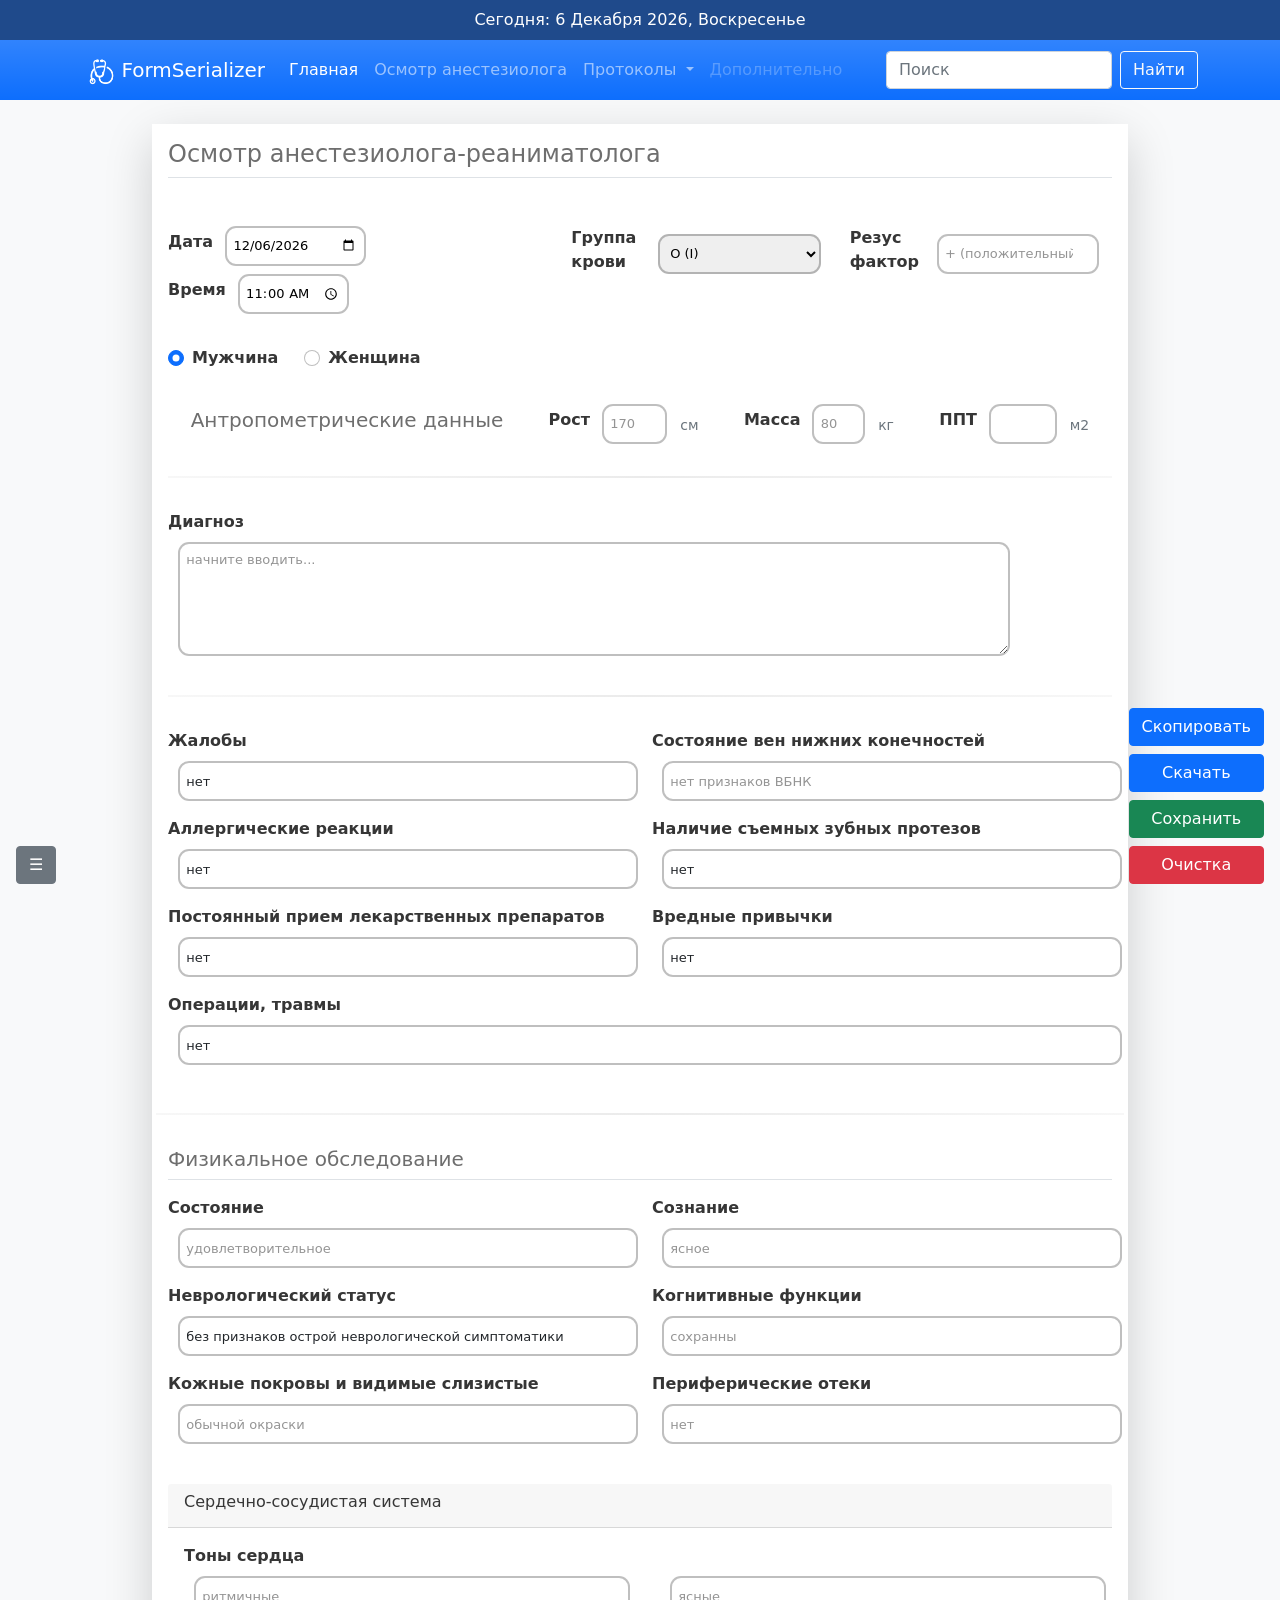
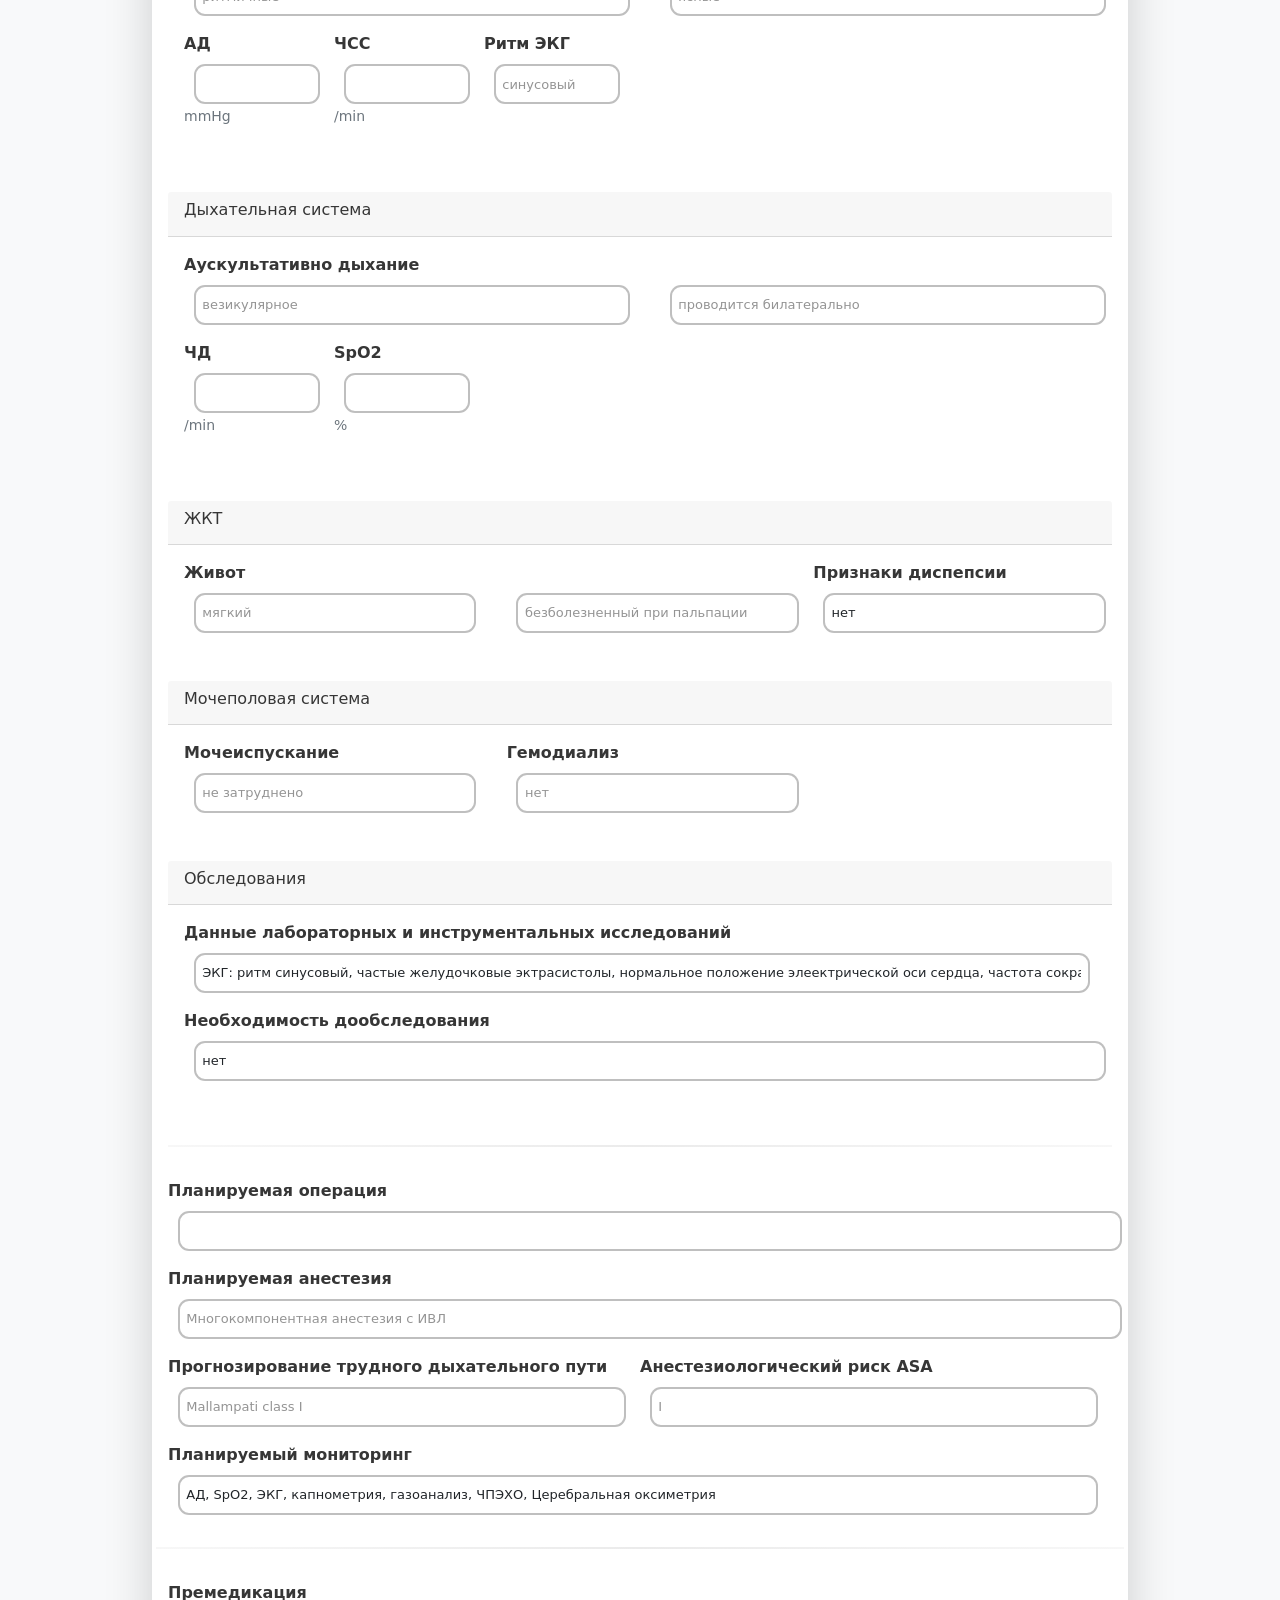
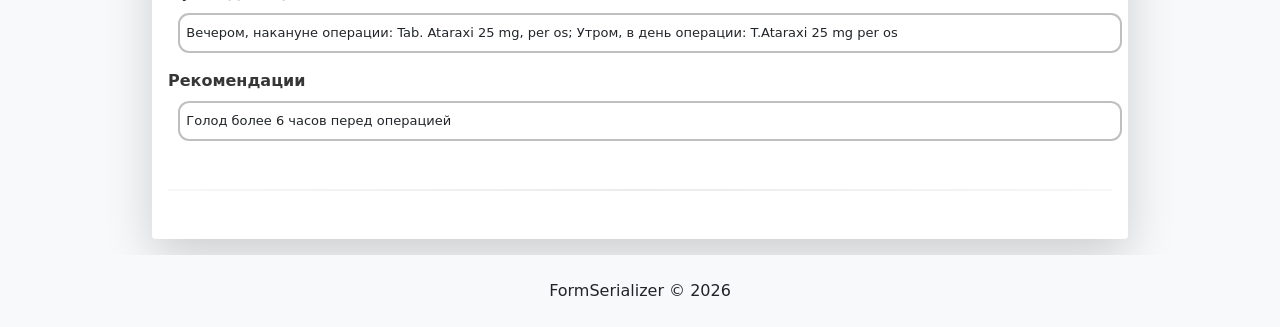
==== commit 3068b0e4: "add insert date in header" ====
--- a/anesth_consultation.html
+++ b/anesth_consultation.html
@@ -14,7 +14,7 @@
   <header>
     <!-- Навигационная панель -->
     <div class="d-block px-3 py-2 text-center text-bold skippy" style="background-color: #083880; opacity: 90%">
-      <a href="https://getbootstrap.com/" class="text-white text-decoration-none">Работает с Bootstrap!</a>
+      <a href="https://getbootstrap.com/" class="text-white text-decoration-none" id="upper-header-text">Работает с Bootstrap!</a>
     </div>
     <nav class="navbar navbar-expand-md navbar-dark bg-primary bg-gradient mb-4 py-0">
       <div class="container d-flex align-items-center">
@@ -326,7 +326,7 @@
   <script src="js/anesth_consult_page_builder.js">
     // JS
   </script>
-  <script src="js/variables.js">
+  <script src="js/anesth_variables.js">
     // JS
   </script>
 </body>
